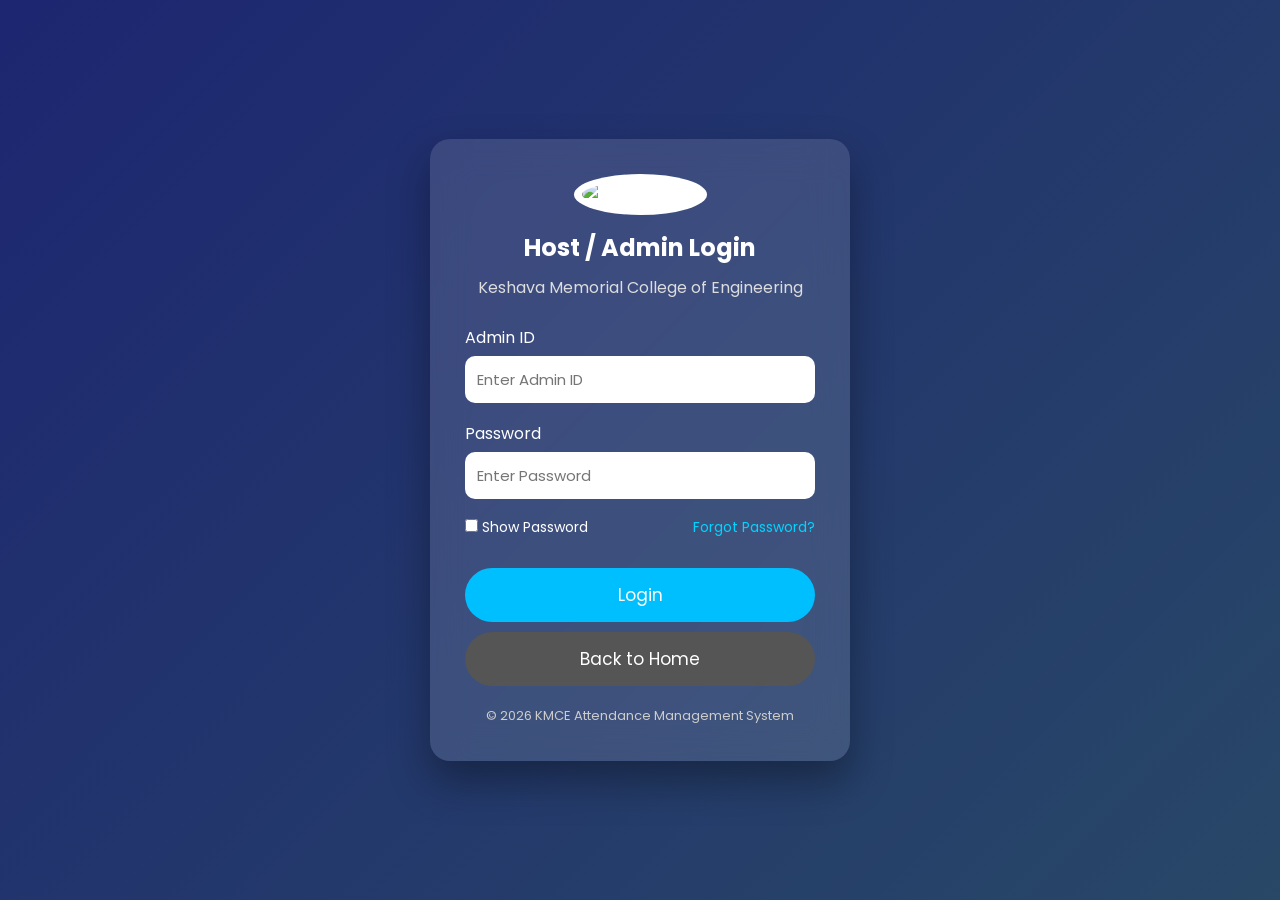
==== admin-login.html @ 18fc098c "Create admin-login.html" ====
<!DOCTYPE html>
<html lang="en">
<head>
<meta charset="UTF-8">
<meta name="viewport" content="width=device-width, initial-scale=1.0">
<title>Host/Admin Login | KMCE Attendance System</title>

<link href="https://fonts.googleapis.com/css2?family=Poppins:wght@300;400;600;700&display=swap" rel="stylesheet">

<style>

*{
margin:0;
padding:0;
box-sizing:border-box;
font-family:'Poppins',sans-serif;
}

body{
height:100vh;
display:flex;
justify-content:center;
align-items:center;
background:linear-gradient(-45deg,#0f2027,#203a43,#2c5364,#1d2671);
background-size:400% 400%;
animation:bg 12s ease infinite;
}

@keyframes bg{
0%{background-position:0% 50%;}
50%{background-position:100% 50%;}
100%{background-position:0% 50%;}
}

.login-card{
width:420px;
max-width:92%;
background:rgba(255,255,255,.12);
backdrop-filter:blur(18px);
padding:35px;
border-radius:20px;
box-shadow:0 20px 40px rgba(0,0,0,.35);
text-align:center;
color:white;
}

.logo{
width:100px;
height:100px;
border-radius:50%;
background:white;
padding:8px;
margin-bottom:15px;
}

h2{
margin-bottom:10px;
}

p{
color:#ddd;
margin-bottom:25px;
}

.input-group{
text-align:left;
margin-bottom:18px;
}

.input-group label{
display:block;
margin-bottom:6px;
}

.input-group input{
width:100%;
padding:12px;
border:none;
border-radius:10px;
outline:none;
font-size:15px;
}

.actions{
display:flex;
justify-content:space-between;
align-items:center;
margin-bottom:20px;
font-size:14px;
}

.actions a{
color:#00d4ff;
text-decoration:none;
}

.btn{
width:100%;
padding:14px;
margin-top:10px;
border:none;
border-radius:30px;
font-size:17px;
cursor:pointer;
background:#00bfff;
color:white;
transition:.3s;
}

.btn:hover{
background:#0099ff;
transform:scale(1.03);
}

.back{
background:#555;
}

.back:hover{
background:#333;
}

.footer{
margin-top:20px;
font-size:13px;
color:#ccc;
}

</style>
</head>

<body>

<div class="login-card">

<img src="logo.png" class="logo" alt="College Logo">

<h2>Host / Admin Login</h2>

<p>Keshava Memorial College of Engineering</p>

<div class="input-group">
<label>Admin ID</label>
<input type="text" id="adminId" placeholder="Enter Admin ID">
</div>

<div class="input-group">
<label>Password</label>
<input type="password" id="adminPassword" placeholder="Enter Password">
</div>

<div class="actions">

<label>
<input type="checkbox" onclick="showPassword()">
Show Password
</label>

<a href="#">Forgot Password?</a>

</div>

<button class="btn" onclick="loginAdmin()">Login</button>

<button class="btn back" onclick="window.location='index.html'">
Back to Home
</button>

<div class="footer">
© 2026 KMCE Attendance Management System
</div>

</div>

<script>

function showPassword(){

let pass=document.getElementById("adminPassword");

if(pass.type==="password")
pass.type="text";
else
pass.type="password";

}

function loginAdmin(){

let id=document.getElementById("adminId").value.trim();

let pass=document.getElementById("adminPassword").value.trim();

/* Demo Login */

if(id==="admin" && pass==="admin123"){

alert("Welcome Host");

window.location.href="admin-dashboard.html";

}
else{

alert("Invalid Admin ID or Password");

}

}

</script>

</body>
</html>
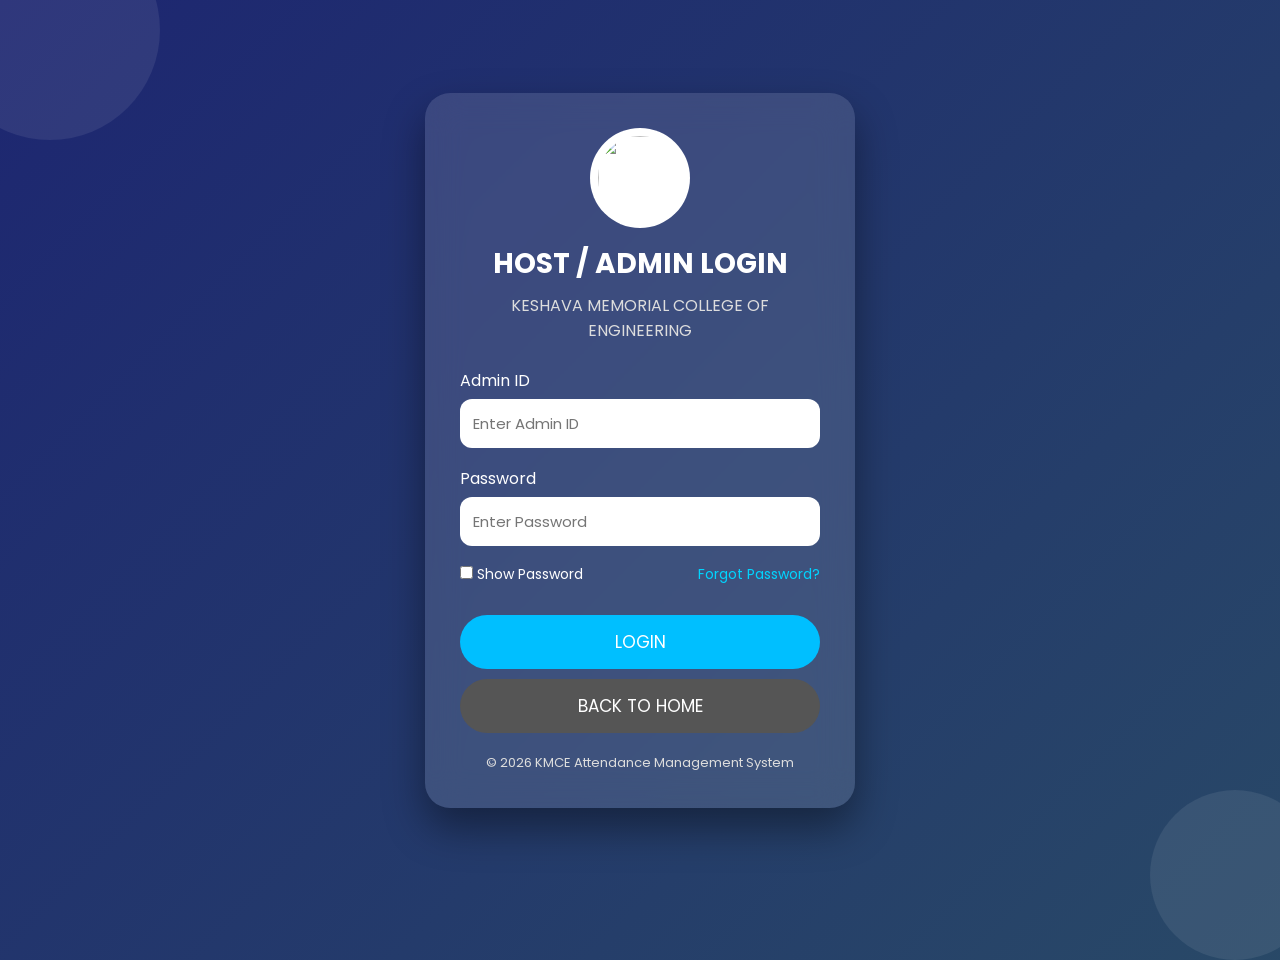
==== commit 9b3e79aa: "Create admin-login.html" ====
--- a/admin-login.html
+++ b/admin-login.html
@@ -1,11 +1,13 @@
 <!DOCTYPE html>
 <html lang="en">
 <head>
+
 <meta charset="UTF-8">
 <meta name="viewport" content="width=device-width, initial-scale=1.0">
-<title>Host/Admin Login | KMCE Attendance System</title>
-
-<link href="https://fonts.googleapis.com/css2?family=Poppins:wght@300;400;600;700&display=swap" rel="stylesheet">
+
+<title>Host / Admin Login</title>
+
+<link href="https://fonts.googleapis.com/css2?family=Poppins:wght@300;400;500;600;700&display=swap" rel="stylesheet">
 
 <style>
 
@@ -17,157 +19,329 @@
 }
 
 body{
+
 height:100vh;
+
 display:flex;
+
 justify-content:center;
+
 align-items:center;
+
 background:linear-gradient(-45deg,#0f2027,#203a43,#2c5364,#1d2671);
+
 background-size:400% 400%;
+
 animation:bg 12s ease infinite;
+
+overflow:hidden;
+
 }
 
 @keyframes bg{
+
 0%{background-position:0% 50%;}
+
 50%{background-position:100% 50%;}
+
 100%{background-position:0% 50%;}
-}
-
-.login-card{
-width:420px;
+
+}
+
+.circle{
+
+position:absolute;
+
+border-radius:50%;
+
+background:rgba(255,255,255,.08);
+
+animation:float 12s linear infinite;
+
+}
+
+.circle:nth-child(1){
+
+width:220px;
+
+height:220px;
+
+top:-80px;
+
+left:-60px;
+
+}
+
+.circle:nth-child(2){
+
+width:170px;
+
+height:170px;
+
+bottom:-60px;
+
+right:-40px;
+
+animation-duration:18s;
+
+}
+
+@keyframes float{
+
+0%{
+
+transform:translateY(0px) rotate(0deg);
+
+}
+
+50%{
+
+transform:translateY(40px) rotate(180deg);
+
+}
+
+100%{
+
+transform:translateY(0px) rotate(360deg);
+
+}
+
+}
+
+.login{
+
+width:430px;
+
 max-width:92%;
+
 background:rgba(255,255,255,.12);
+
 backdrop-filter:blur(18px);
+
+border-radius:25px;
+
 padding:35px;
-border-radius:20px;
-box-shadow:0 20px 40px rgba(0,0,0,.35);
+
+box-shadow:0 20px 40px rgba(0,0,0,.4);
+
+color:white;
+
 text-align:center;
+
+z-index:10;
+
+}
+
+.logo{
+
+width:100px;
+
+height:100px;
+
+background:white;
+
+padding:8px;
+
+border-radius:50%;
+
+margin-bottom:15px;
+
+}
+
+h1{
+
+margin-bottom:8px;
+
+font-size:28px;
+
+}
+
+p{
+
+color:#ddd;
+
+margin-bottom:25px;
+
+}
+
+.input{
+
+text-align:left;
+
+margin-bottom:18px;
+
+}
+
+.input label{
+
+display:block;
+
+margin-bottom:6px;
+
+}
+
+.input input{
+
+width:100%;
+
+padding:13px;
+
+border:none;
+
+outline:none;
+
+border-radius:12px;
+
+font-size:15px;
+
+}
+
+.options{
+
+display:flex;
+
+justify-content:space-between;
+
+font-size:14px;
+
+margin-bottom:20px;
+
+}
+
+.options a{
+
+color:#00d4ff;
+
+text-decoration:none;
+
+}
+
+button{
+
+width:100%;
+
+padding:14px;
+
+border:none;
+
+border-radius:30px;
+
+font-size:17px;
+
+cursor:pointer;
+
+margin-top:10px;
+
+background:#00bfff;
+
 color:white;
-}
-
-.logo{
-width:100px;
-height:100px;
-border-radius:50%;
-background:white;
-padding:8px;
-margin-bottom:15px;
-}
-
-h2{
-margin-bottom:10px;
-}
-
-p{
+
+transition:.3s;
+
+}
+
+button:hover{
+
+background:#0095ff;
+
+transform:scale(1.03);
+
+}
+
+.back{
+
+background:#555;
+
+}
+
+.back:hover{
+
+background:#333;
+
+}
+
+.footer{
+
+margin-top:20px;
+
+font-size:13px;
+
 color:#ddd;
-margin-bottom:25px;
-}
-
-.input-group{
-text-align:left;
-margin-bottom:18px;
-}
-
-.input-group label{
-display:block;
-margin-bottom:6px;
-}
-
-.input-group input{
-width:100%;
-padding:12px;
-border:none;
-border-radius:10px;
-outline:none;
-font-size:15px;
-}
-
-.actions{
-display:flex;
-justify-content:space-between;
-align-items:center;
-margin-bottom:20px;
-font-size:14px;
-}
-
-.actions a{
-color:#00d4ff;
-text-decoration:none;
-}
-
-.btn{
-width:100%;
-padding:14px;
-margin-top:10px;
-border:none;
-border-radius:30px;
-font-size:17px;
-cursor:pointer;
-background:#00bfff;
-color:white;
-transition:.3s;
-}
-
-.btn:hover{
-background:#0099ff;
-transform:scale(1.03);
-}
-
-.back{
-background:#555;
-}
-
-.back:hover{
-background:#333;
-}
-
-.footer{
-margin-top:20px;
-font-size:13px;
-color:#ccc;
+
 }
 
 </style>
+
 </head>
 
 <body>
 
-<div class="login-card">
-
-<img src="logo.png" class="logo" alt="College Logo">
-
-<h2>Host / Admin Login</h2>
-
-<p>Keshava Memorial College of Engineering</p>
-
-<div class="input-group">
+<div class="circle"></div>
+<div class="circle"></div>
+
+<div class="login">
+
+<img src="logo.png" class="logo">
+
+<h1>HOST / ADMIN LOGIN</h1>
+
+<p>KESHAVA MEMORIAL COLLEGE OF ENGINEERING</p>
+
+<div class="input">
+
 <label>Admin ID</label>
-<input type="text" id="adminId" placeholder="Enter Admin ID">
-</div>
-
-<div class="input-group">
+
+<input
+type="text"
+id="adminId"
+placeholder="Enter Admin ID">
+
+</div>
+
+<div class="input">
+
 <label>Password</label>
-<input type="password" id="adminPassword" placeholder="Enter Password">
-</div>
-
-<div class="actions">
+
+<input
+type="password"
+id="password"
+placeholder="Enter Password">
+
+</div>
+
+<div class="options">
 
 <label>
-<input type="checkbox" onclick="showPassword()">
+
+<input
+type="checkbox"
+onclick="showPassword()">
+
 Show Password
+
 </label>
 
 <a href="#">Forgot Password?</a>
 
 </div>
 
-<button class="btn" onclick="loginAdmin()">Login</button>
-
-<button class="btn back" onclick="window.location='index.html'">
-Back to Home
+<button onclick="login()">
+
+LOGIN
+
 </button>
 
+<button class="back"
+onclick="window.location='index.html'">
+
+BACK TO HOME
+
+</button>
+
 <div class="footer">
+
 © 2026 KMCE Attendance Management System
+
 </div>
 
 </div>
@@ -176,30 +350,34 @@
 
 function showPassword(){
 
-let pass=document.getElementById("adminPassword");
-
-if(pass.type==="password")
-pass.type="text";
+let p=document.getElementById("password");
+
+if(p.type=="password")
+
+p.type="text";
+
 else
-pass.type="password";
-
-}
-
-function loginAdmin(){
+
+p.type="password";
+
+}
+
+function login(){
 
 let id=document.getElementById("adminId").value.trim();
 
-let pass=document.getElementById("adminPassword").value.trim();
-
-/* Demo Login */
-
-if(id==="admin" && pass==="admin123"){
-
-alert("Welcome Host");
-
-window.location.href="admin-dashboard.html";
-
-}
+let pass=document.getElementById("password").value.trim();
+
+/* Demo Credentials */
+
+if(id=="admin" && pass=="admin123"){
+
+alert("Welcome Admin");
+
+window.location="admin-dashboard.html";
+
+}
+
 else{
 
 alert("Invalid Admin ID or Password");
